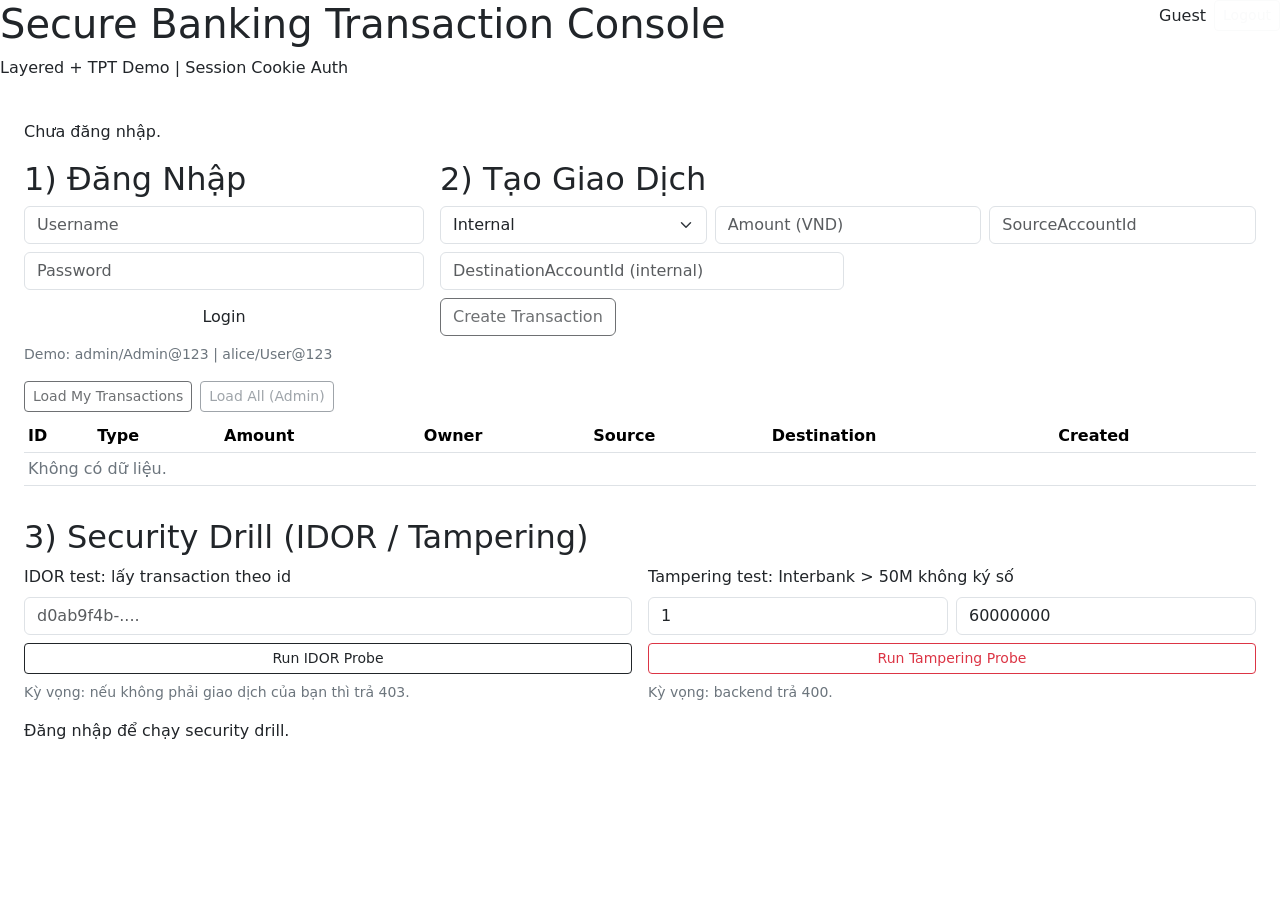
==== wwwroot/index.html @ 580b0be5 "feat: add gui webpage for system" ====
<!doctype html>
<html lang="vi">
<head>
  <meta charset="UTF-8">
  <meta name="viewport" content="width=device-width, initial-scale=1.0">
  <title>Banking Transaction Console</title>
  <link rel="preconnect" href="https://fonts.googleapis.com">
  <link rel="preconnect" href="https://fonts.gstatic.com" crossorigin>
  <link href="https://fonts.googleapis.com/css2?family=Space+Grotesk:wght@400;500;700&family=IBM+Plex+Mono:wght@400;500&display=swap" rel="stylesheet">
  <link href="https://cdn.jsdelivr.net/npm/bootstrap@5.3.3/dist/css/bootstrap.min.css" rel="stylesheet">
  <link rel="stylesheet" href="/app.css">
</head>
<body>
  <main class="shell">
    <header class="header d-flex justify-content-between align-items-start gap-3">
      <div>
        <h1>Secure Banking Transaction Console</h1>
        <p>Layered + TPT Demo | Session Cookie Auth</p>
      </div>
      <div class="d-flex align-items-center gap-2">
        <span id="user-badge" class="tag">Guest</span>
        <button id="logout-btn" class="btn btn-sm btn-outline-light" disabled>Logout</button>
      </div>
    </header>

    <section class="p-3 p-md-4">
      <div id="status" class="state mb-3">Chưa đăng nhập.</div>

      <div class="row g-3 mb-3">
        <div class="col-12 col-lg-4">
          <div class="panel h-100">
            <h2>1) Đăng Nhập</h2>
            <form id="login-form" class="d-grid gap-2">
              <input id="username" class="form-control" placeholder="Username" required>
              <input id="password" type="password" class="form-control" placeholder="Password" required>
              <button class="btn btn-brand" type="submit">Login</button>
            </form>
            <small class="text-secondary d-block mt-2 mono">Demo: admin/Admin@123 | alice/User@123</small>
          </div>
        </div>

        <div class="col-12 col-lg-8">
          <div class="panel h-100">
            <h2>2) Tạo Giao Dịch</h2>
            <form id="transaction-form" class="row g-2">
              <div class="col-md-4">
                <select id="transaction-type" class="form-select" required>
                  <option value="internal">Internal</option>
                  <option value="interbank">Interbank</option>
                </select>
              </div>
              <div class="col-md-4">
                <input id="amount" type="number" min="1" class="form-control" placeholder="Amount (VND)" required>
              </div>
              <div class="col-md-4">
                <input id="source-account-id" type="number" min="1" class="form-control" placeholder="SourceAccountId" required>
              </div>

              <div class="col-md-6" data-field="destination-account">
                <input id="destination-account-id" type="number" min="1" class="form-control" placeholder="DestinationAccountId (internal)">
              </div>

              <div class="col-md-6 d-none" data-field="swift-code">
                <input id="swift-code" class="form-control" placeholder="SwiftCode (8/11 chars)">
              </div>
              <div class="col-md-6 d-none" data-field="destination-bank">
                <input id="destination-bank-name" class="form-control" placeholder="DestinationBankName">
              </div>
              <div class="col-md-6 d-none" data-field="destination-account-number">
                <input id="destination-account-number" class="form-control" placeholder="DestinationAccountNumber">
              </div>
              <div class="col-12 d-none" data-field="digital-signature">
                <textarea id="digital-signature" class="form-control" rows="2" placeholder="Digital Signature (required if amount > 50,000,000)"></textarea>
              </div>

              <div class="col-12">
                <button id="create-transaction-btn" class="btn btn-brand" type="submit" disabled>Create Transaction</button>
              </div>
            </form>
          </div>
        </div>
      </div>

      <div class="panel fade-in">
        <div class="d-flex flex-wrap gap-2 mb-2">
          <button id="load-my-btn" class="btn btn-outline-dark btn-sm" disabled>Load My Transactions</button>
          <button id="load-all-btn" class="btn btn-outline-secondary btn-sm" disabled>Load All (Admin)</button>
        </div>
        <div class="table-responsive">
          <table class="table align-middle table-sm">
            <thead>
              <tr>
                <th>ID</th>
                <th>Type</th>
                <th>Amount</th>
                <th>Owner</th>
                <th>Source</th>
                <th>Destination</th>
                <th>Created</th>
              </tr>
            </thead>
            <tbody id="transactions-body">
              <tr><td colspan="7" class="text-secondary">Không có dữ liệu.</td></tr>
            </tbody>
          </table>
        </div>
      </div>

      <div class="panel fade-in mt-3">
        <h2>3) Security Drill (IDOR / Tampering)</h2>
        <div class="row g-3">
          <div class="col-12 col-lg-6">
            <form id="idor-form" class="d-grid gap-2">
              <label class="form-label mb-0">IDOR test: lấy transaction theo id</label>
              <input id="idor-transaction-id" class="form-control mono" placeholder="d0ab9f4b-....">
              <button class="btn btn-outline-dark btn-sm" type="submit">Run IDOR Probe</button>
              <small class="text-secondary">Kỳ vọng: nếu không phải giao dịch của bạn thì trả 403.</small>
            </form>
          </div>
          <div class="col-12 col-lg-6">
            <form id="tamper-form" class="d-grid gap-2">
              <label class="form-label mb-0">Tampering test: Interbank > 50M không ký số</label>
              <div class="row g-2">
                <div class="col-md-6">
                  <input id="tamper-source-account-id" type="number" min="1" class="form-control" value="1" placeholder="SourceAccountId">
                </div>
                <div class="col-md-6">
                  <input id="tamper-amount" type="number" min="50000001" class="form-control" value="60000000" placeholder="Amount">
                </div>
              </div>
              <button class="btn btn-outline-danger btn-sm" type="submit">Run Tampering Probe</button>
              <small class="text-secondary">Kỳ vọng: backend trả 400.</small>
            </form>
          </div>
          <div class="col-12">
            <div id="audit-result" class="audit-box mono">Đăng nhập để chạy security drill.</div>
          </div>
        </div>
      </div>
    </section>
  </main>
  <script src="/app.js"></script>
</body>
</html>
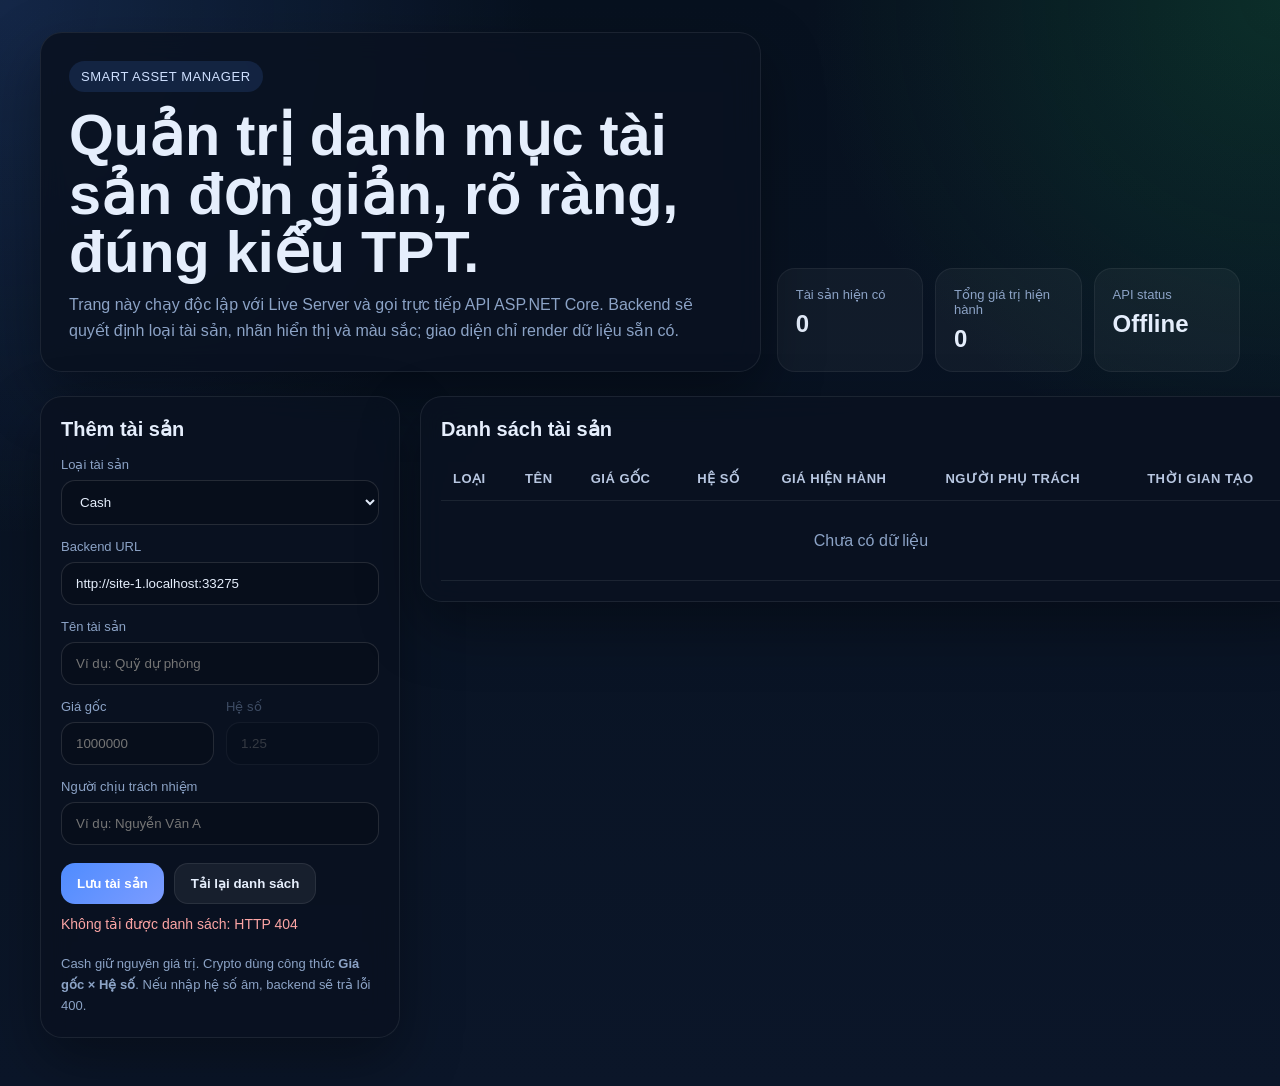
==== commit 7b9c52a4: "feat: gui for system" ====
--- a/wwwroot/index.html
+++ b/wwwroot/index.html
@@ -1,144 +1,557 @@
-<!doctype html>
+<!DOCTYPE html>
 <html lang="vi">
 <head>
   <meta charset="UTF-8">
   <meta name="viewport" content="width=device-width, initial-scale=1.0">
-  <title>Banking Transaction Console</title>
-  <link rel="preconnect" href="https://fonts.googleapis.com">
-  <link rel="preconnect" href="https://fonts.gstatic.com" crossorigin>
-  <link href="https://fonts.googleapis.com/css2?family=Space+Grotesk:wght@400;500;700&family=IBM+Plex+Mono:wght@400;500&display=swap" rel="stylesheet">
-  <link href="https://cdn.jsdelivr.net/npm/bootstrap@5.3.3/dist/css/bootstrap.min.css" rel="stylesheet">
-  <link rel="stylesheet" href="/app.css">
+  <title>Smart Asset Manager</title>
+  <style>
+    :root {
+      --bg: #07111f;
+      --panel: rgba(10, 18, 32, 0.88);
+      --panel-border: rgba(255, 255, 255, 0.08);
+      --text: #e5eefc;
+      --muted: #8ca3c6;
+      --accent: #4f8cff;
+      --accent-2: #22c55e;
+      --danger: #ef4444;
+      --shadow: 0 24px 60px rgba(0, 0, 0, 0.35);
+    }
+
+    * {
+      box-sizing: border-box;
+    }
+
+    body {
+      margin: 0;
+      font-family: "Segoe UI", Arial, sans-serif;
+      color: var(--text);
+      background:
+        radial-gradient(circle at top left, rgba(79, 140, 255, 0.18), transparent 32%),
+        radial-gradient(circle at top right, rgba(34, 197, 94, 0.16), transparent 28%),
+        linear-gradient(180deg, #07111f 0%, #0b1629 100%);
+      min-height: 100vh;
+    }
+
+    .container {
+      width: min(1200px, calc(100% - 32px));
+      margin: 0 auto;
+      padding: 32px 0 48px;
+    }
+
+    .hero {
+      display: grid;
+      gap: 16px;
+      grid-template-columns: 1.4fr 0.9fr;
+      align-items: end;
+      margin-bottom: 24px;
+    }
+
+    .hero-card,
+    .panel {
+      background: var(--panel);
+      border: 1px solid var(--panel-border);
+      border-radius: 22px;
+      box-shadow: var(--shadow);
+      backdrop-filter: blur(14px);
+    }
+
+    .hero-card {
+      padding: 28px;
+    }
+
+    .eyebrow {
+      display: inline-flex;
+      align-items: center;
+      gap: 8px;
+      padding: 8px 12px;
+      border-radius: 999px;
+      background: rgba(79, 140, 255, 0.14);
+      color: #cfe0ff;
+      font-size: 13px;
+      letter-spacing: 0.04em;
+      text-transform: uppercase;
+    }
+
+    h1 {
+      margin: 14px 0 10px;
+      font-size: clamp(2rem, 5vw, 3.6rem);
+      line-height: 1.02;
+    }
+
+    .lead {
+      margin: 0;
+      color: var(--muted);
+      max-width: 72ch;
+      line-height: 1.6;
+    }
+
+    .stats {
+      display: grid;
+      grid-template-columns: repeat(3, minmax(0, 1fr));
+      gap: 12px;
+    }
+
+    .stat {
+      padding: 18px;
+      border-radius: 18px;
+      background: rgba(255, 255, 255, 0.04);
+      border: 1px solid rgba(255, 255, 255, 0.06);
+    }
+
+    .stat span {
+      display: block;
+      color: var(--muted);
+      font-size: 13px;
+      margin-bottom: 8px;
+    }
+
+    .stat strong {
+      font-size: 24px;
+    }
+
+    .grid {
+      display: grid;
+      grid-template-columns: 360px 1fr;
+      gap: 20px;
+      align-items: start;
+    }
+
+    .panel {
+      padding: 20px;
+    }
+
+    .panel h2 {
+      margin: 0 0 16px;
+      font-size: 20px;
+    }
+
+    .field {
+      display: grid;
+      gap: 8px;
+      margin-bottom: 14px;
+    }
+
+    .field label {
+      color: var(--muted);
+      font-size: 13px;
+    }
+
+    .field input,
+    .field select {
+      width: 100%;
+      padding: 13px 14px;
+      border-radius: 14px;
+      border: 1px solid rgba(255, 255, 255, 0.12);
+      background: rgba(8, 15, 28, 0.92);
+      color: var(--text);
+      outline: none;
+    }
+
+    .field input:focus,
+    .field select:focus {
+      border-color: rgba(79, 140, 255, 0.7);
+      box-shadow: 0 0 0 3px rgba(79, 140, 255, 0.16);
+    }
+
+    .row {
+      display: grid;
+      grid-template-columns: repeat(2, minmax(0, 1fr));
+      gap: 12px;
+    }
+
+    .actions {
+      display: flex;
+      gap: 10px;
+      flex-wrap: wrap;
+      margin-top: 18px;
+    }
+
+    button {
+      border: 0;
+      border-radius: 14px;
+      padding: 12px 16px;
+      font-weight: 600;
+      cursor: pointer;
+    }
+
+    .primary {
+      background: linear-gradient(135deg, var(--accent), #7c9cff);
+      color: white;
+    }
+
+    .ghost {
+      background: rgba(255, 255, 255, 0.06);
+      color: var(--text);
+      border: 1px solid rgba(255, 255, 255, 0.08);
+    }
+
+    .table-wrap {
+      overflow: auto;
+    }
+
+    table {
+      width: 100%;
+      border-collapse: collapse;
+      min-width: 860px;
+    }
+
+    th,
+    td {
+      padding: 14px 12px;
+      text-align: left;
+      border-bottom: 1px solid rgba(255, 255, 255, 0.08);
+      vertical-align: top;
+    }
+
+    th {
+      color: #b8c7e1;
+      font-size: 13px;
+      text-transform: uppercase;
+      letter-spacing: 0.04em;
+    }
+
+    .badge {
+      display: inline-flex;
+      align-items: center;
+      gap: 8px;
+      padding: 7px 10px;
+      border-radius: 999px;
+      font-size: 13px;
+      font-weight: 700;
+      color: white;
+    }
+
+    .badge::before {
+      content: "";
+      width: 8px;
+      height: 8px;
+      border-radius: 999px;
+      background: rgba(255, 255, 255, 0.75);
+    }
+
+    .muted {
+      color: var(--muted);
+    }
+
+    .status {
+      margin-top: 12px;
+      min-height: 22px;
+      font-size: 14px;
+    }
+
+    .status.ok {
+      color: #86efac;
+    }
+
+    .status.err {
+      color: #fca5a5;
+    }
+
+    .empty {
+      padding: 30px 18px;
+      text-align: center;
+      color: var(--muted);
+    }
+
+    .footer-note {
+      margin-top: 16px;
+      color: var(--muted);
+      font-size: 13px;
+      line-height: 1.6;
+    }
+
+    @media (max-width: 980px) {
+      .hero,
+      .grid {
+        grid-template-columns: 1fr;
+      }
+
+      .stats {
+        grid-template-columns: 1fr;
+      }
+    }
+  </style>
 </head>
 <body>
-  <main class="shell">
-    <header class="header d-flex justify-content-between align-items-start gap-3">
-      <div>
-        <h1>Secure Banking Transaction Console</h1>
-        <p>Layered + TPT Demo | Session Cookie Auth</p>
+  <main class="container">
+    <section class="hero">
+      <div class="hero-card">
+        <div class="eyebrow">Smart Asset Manager</div>
+        <h1>Quản trị danh mục tài sản đơn giản, rõ ràng, đúng kiểu TPT.</h1>
+        <p class="lead">
+          Trang này chạy độc lập với Live Server và gọi trực tiếp API ASP.NET Core.
+          Backend sẽ quyết định loại tài sản, nhãn hiển thị và màu sắc; giao diện chỉ render dữ liệu sẵn có.
+        </p>
       </div>
-      <div class="d-flex align-items-center gap-2">
-        <span id="user-badge" class="tag">Guest</span>
-        <button id="logout-btn" class="btn btn-sm btn-outline-light" disabled>Logout</button>
+      <div class="stats">
+        <div class="stat">
+          <span>Tài sản hiện có</span>
+          <strong id="countAssets">0</strong>
+        </div>
+        <div class="stat">
+          <span>Tổng giá trị hiện hành</span>
+          <strong id="totalValue">0</strong>
+        </div>
+        <div class="stat">
+          <span>API status</span>
+          <strong id="apiStatus">Idle</strong>
+        </div>
       </div>
-    </header>
-
-    <section class="p-3 p-md-4">
-      <div id="status" class="state mb-3">Chưa đăng nhập.</div>
-
-      <div class="row g-3 mb-3">
-        <div class="col-12 col-lg-4">
-          <div class="panel h-100">
-            <h2>1) Đăng Nhập</h2>
-            <form id="login-form" class="d-grid gap-2">
-              <input id="username" class="form-control" placeholder="Username" required>
-              <input id="password" type="password" class="form-control" placeholder="Password" required>
-              <button class="btn btn-brand" type="submit">Login</button>
-            </form>
-            <small class="text-secondary d-block mt-2 mono">Demo: admin/Admin@123 | alice/User@123</small>
+    </section>
+
+    <section class="grid">
+      <div class="panel">
+        <h2>Thêm tài sản</h2>
+        <div class="field">
+          <label for="assetType">Loại tài sản</label>
+          <select id="assetType">
+            <option value="cash">Cash</option>
+            <option value="crypto">Crypto</option>
+          </select>
+        </div>
+
+        <div class="field">
+          <label for="apiBase">Backend URL</label>
+          <input id="apiBase" type="text" placeholder="http://localhost:5000">
+        </div>
+
+        <div class="field">
+          <label for="name">Tên tài sản</label>
+          <input id="name" type="text" placeholder="Ví dụ: Quỹ dự phòng" maxlength="120">
+        </div>
+
+        <div class="row">
+          <div class="field">
+            <label for="originalValue">Giá gốc</label>
+            <input id="originalValue" type="number" min="0" step="0.01" placeholder="1000000">
           </div>
-        </div>
-
-        <div class="col-12 col-lg-8">
-          <div class="panel h-100">
-            <h2>2) Tạo Giao Dịch</h2>
-            <form id="transaction-form" class="row g-2">
-              <div class="col-md-4">
-                <select id="transaction-type" class="form-select" required>
-                  <option value="internal">Internal</option>
-                  <option value="interbank">Interbank</option>
-                </select>
-              </div>
-              <div class="col-md-4">
-                <input id="amount" type="number" min="1" class="form-control" placeholder="Amount (VND)" required>
-              </div>
-              <div class="col-md-4">
-                <input id="source-account-id" type="number" min="1" class="form-control" placeholder="SourceAccountId" required>
-              </div>
-
-              <div class="col-md-6" data-field="destination-account">
-                <input id="destination-account-id" type="number" min="1" class="form-control" placeholder="DestinationAccountId (internal)">
-              </div>
-
-              <div class="col-md-6 d-none" data-field="swift-code">
-                <input id="swift-code" class="form-control" placeholder="SwiftCode (8/11 chars)">
-              </div>
-              <div class="col-md-6 d-none" data-field="destination-bank">
-                <input id="destination-bank-name" class="form-control" placeholder="DestinationBankName">
-              </div>
-              <div class="col-md-6 d-none" data-field="destination-account-number">
-                <input id="destination-account-number" class="form-control" placeholder="DestinationAccountNumber">
-              </div>
-              <div class="col-12 d-none" data-field="digital-signature">
-                <textarea id="digital-signature" class="form-control" rows="2" placeholder="Digital Signature (required if amount > 50,000,000)"></textarea>
-              </div>
-
-              <div class="col-12">
-                <button id="create-transaction-btn" class="btn btn-brand" type="submit" disabled>Create Transaction</button>
-              </div>
-            </form>
+          <div class="field" id="multiplierField">
+            <label for="multiplier">Hệ số</label>
+            <input id="multiplier" type="number" min="0" step="0.000001" placeholder="1.25">
           </div>
         </div>
+
+        <div class="field">
+          <label for="responsiblePerson">Người chịu trách nhiệm</label>
+          <input id="responsiblePerson" type="text" placeholder="Ví dụ: Nguyễn Văn A" maxlength="100">
+        </div>
+
+        <div class="actions">
+          <button class="primary" id="submitBtn" type="button">Lưu tài sản</button>
+          <button class="ghost" id="reloadBtn" type="button">Tải lại danh sách</button>
+        </div>
+
+        <div id="formStatus" class="status"></div>
+        <div class="footer-note">
+          Cash giữ nguyên giá trị. Crypto dùng công thức <strong>Giá gốc × Hệ số</strong>.
+          Nếu nhập hệ số âm, backend sẽ trả lỗi 400.
+        </div>
       </div>
 
-      <div class="panel fade-in">
-        <div class="d-flex flex-wrap gap-2 mb-2">
-          <button id="load-my-btn" class="btn btn-outline-dark btn-sm" disabled>Load My Transactions</button>
-          <button id="load-all-btn" class="btn btn-outline-secondary btn-sm" disabled>Load All (Admin)</button>
-        </div>
-        <div class="table-responsive">
-          <table class="table align-middle table-sm">
+      <div class="panel">
+        <h2>Danh sách tài sản</h2>
+        <div class="table-wrap">
+          <table>
             <thead>
               <tr>
-                <th>ID</th>
-                <th>Type</th>
-                <th>Amount</th>
-                <th>Owner</th>
-                <th>Source</th>
-                <th>Destination</th>
-                <th>Created</th>
+                <th>Loại</th>
+                <th>Tên</th>
+                <th>Giá gốc</th>
+                <th>Hệ số</th>
+                <th>Giá hiện hành</th>
+                <th>Người phụ trách</th>
+                <th>Thời gian tạo</th>
               </tr>
             </thead>
-            <tbody id="transactions-body">
-              <tr><td colspan="7" class="text-secondary">Không có dữ liệu.</td></tr>
+            <tbody id="assetTableBody">
+              <tr>
+                <td colspan="7" class="empty">Chưa có dữ liệu</td>
+              </tr>
             </tbody>
           </table>
-        </div>
-      </div>
-
-      <div class="panel fade-in mt-3">
-        <h2>3) Security Drill (IDOR / Tampering)</h2>
-        <div class="row g-3">
-          <div class="col-12 col-lg-6">
-            <form id="idor-form" class="d-grid gap-2">
-              <label class="form-label mb-0">IDOR test: lấy transaction theo id</label>
-              <input id="idor-transaction-id" class="form-control mono" placeholder="d0ab9f4b-....">
-              <button class="btn btn-outline-dark btn-sm" type="submit">Run IDOR Probe</button>
-              <small class="text-secondary">Kỳ vọng: nếu không phải giao dịch của bạn thì trả 403.</small>
-            </form>
-          </div>
-          <div class="col-12 col-lg-6">
-            <form id="tamper-form" class="d-grid gap-2">
-              <label class="form-label mb-0">Tampering test: Interbank > 50M không ký số</label>
-              <div class="row g-2">
-                <div class="col-md-6">
-                  <input id="tamper-source-account-id" type="number" min="1" class="form-control" value="1" placeholder="SourceAccountId">
-                </div>
-                <div class="col-md-6">
-                  <input id="tamper-amount" type="number" min="50000001" class="form-control" value="60000000" placeholder="Amount">
-                </div>
-              </div>
-              <button class="btn btn-outline-danger btn-sm" type="submit">Run Tampering Probe</button>
-              <small class="text-secondary">Kỳ vọng: backend trả 400.</small>
-            </form>
-          </div>
-          <div class="col-12">
-            <div id="audit-result" class="audit-box mono">Đăng nhập để chạy security drill.</div>
-          </div>
         </div>
       </div>
     </section>
   </main>
-  <script src="/app.js"></script>
+
+  <script>
+    const elements = {
+      assetType: document.getElementById("assetType"),
+      apiBase: document.getElementById("apiBase"),
+      name: document.getElementById("name"),
+      originalValue: document.getElementById("originalValue"),
+      multiplier: document.getElementById("multiplier"),
+      multiplierField: document.getElementById("multiplierField"),
+      responsiblePerson: document.getElementById("responsiblePerson"),
+      submitBtn: document.getElementById("submitBtn"),
+      reloadBtn: document.getElementById("reloadBtn"),
+      assetTableBody: document.getElementById("assetTableBody"),
+      countAssets: document.getElementById("countAssets"),
+      totalValue: document.getElementById("totalValue"),
+      apiStatus: document.getElementById("apiStatus"),
+      formStatus: document.getElementById("formStatus")
+    };
+
+    const apiBaseStorageKey = "pattern-project-api-base";
+
+    function formatMoney(value) {
+      return new Intl.NumberFormat("vi-VN", {
+        style: "currency",
+        currency: "VND",
+        maximumFractionDigits: 2
+      }).format(value ?? 0);
+    }
+
+    function formatDateTime(value) {
+      return value ? new Date(value).toLocaleString("vi-VN") : "-";
+    }
+
+    function setStatus(message, type = "") {
+      elements.formStatus.textContent = message;
+      elements.formStatus.className = `status ${type}`.trim();
+    }
+
+    function getApiBase() {
+      return elements.apiBase.value.trim() || getDefaultApiBase();
+    }
+
+    function getDefaultApiBase() {
+      if (window.location.protocol === "file:") {
+        return "http://localhost:6969";
+      }
+
+      return window.location.origin;
+    }
+
+    function updateFormMode() {
+      const isCrypto = elements.assetType.value === "crypto";
+      elements.multiplierField.style.opacity = isCrypto ? "1" : "0.4";
+      elements.multiplier.disabled = !isCrypto;
+      if (!isCrypto) {
+        elements.multiplier.value = "";
+      }
+    }
+
+    async function loadAssets() {
+      elements.apiStatus.textContent = "Loading";
+      try {
+        const response = await fetch(`${getApiBase()}/api/assets`);
+        if (!response.ok) {
+          throw new Error(`HTTP ${response.status}`);
+        }
+
+        const assets = await response.json();
+        renderAssets(Array.isArray(assets) ? assets : []);
+        elements.apiStatus.textContent = "Ready";
+        setStatus("Danh sách đã được tải.", "ok");
+      } catch (error) {
+        elements.apiStatus.textContent = "Offline";
+        setStatus(`Không tải được danh sách: ${error.message}`, "err");
+      }
+    }
+
+    function renderAssets(assets) {
+      elements.countAssets.textContent = String(assets.length);
+      const total = assets.reduce((sum, asset) => sum + (asset.currentValue ?? 0), 0);
+      elements.totalValue.textContent = formatMoney(total);
+
+      if (assets.length === 0) {
+        elements.assetTableBody.innerHTML = '<tr><td colspan="7" class="empty">Chưa có dữ liệu</td></tr>';
+        return;
+      }
+
+      elements.assetTableBody.innerHTML = assets.map((asset) => `
+        <tr>
+          <td><span class="badge" style="background:${asset.displayColor}">${asset.displayLabel}</span></td>
+          <td>${escapeHtml(asset.name)}</td>
+          <td>${formatMoney(asset.originalValue)}</td>
+          <td>${asset.multiplier ?? "-"}</td>
+          <td><strong>${formatMoney(asset.currentValue)}</strong></td>
+          <td>${escapeHtml(asset.responsiblePerson)}</td>
+          <td class="muted">${formatDateTime(asset.createdAtUtc)}</td>
+        </tr>
+      `).join("");
+    }
+
+    function escapeHtml(value) {
+      return String(value ?? "")
+        .replaceAll("&", "&amp;")
+        .replaceAll("<", "&lt;")
+        .replaceAll(">", "&gt;")
+        .replaceAll('"', "&quot;")
+        .replaceAll("'", "&#39;");
+    }
+
+    async function submitAsset() {
+      const name = elements.name.value.trim();
+      const originalValue = Number(elements.originalValue.value);
+      const responsiblePerson = elements.responsiblePerson.value.trim();
+      const isCrypto = elements.assetType.value === "crypto";
+
+      if (!name || !responsiblePerson || Number.isNaN(originalValue)) {
+        setStatus("Vui lòng nhập đầy đủ tên, giá gốc và người chịu trách nhiệm.", "err");
+        return;
+      }
+
+      const payload = {
+        name,
+        originalValue,
+        responsiblePerson
+      };
+
+      let endpoint = "/api/assets/cash";
+      if (isCrypto) {
+        const multiplier = Number(elements.multiplier.value);
+        if (Number.isNaN(multiplier)) {
+          setStatus("Vui lòng nhập hệ số cho Crypto.", "err");
+          return;
+        }
+
+        payload.multiplier = multiplier;
+        endpoint = "/api/assets/crypto";
+      }
+
+      elements.submitBtn.disabled = true;
+      setStatus("Đang lưu tài sản...", "");
+
+      try {
+        const response = await fetch(`${getApiBase()}${endpoint}`, {
+          method: "POST",
+          headers: {
+            "Content-Type": "application/json"
+          },
+          body: JSON.stringify(payload)
+        });
+
+        if (!response.ok) {
+          const errorText = await response.text();
+          throw new Error(errorText || `HTTP ${response.status}`);
+        }
+
+        elements.name.value = "";
+        elements.originalValue.value = "";
+        elements.multiplier.value = "";
+        elements.responsiblePerson.value = "";
+        setStatus("Đã lưu tài sản thành công.", "ok");
+        await loadAssets();
+      } catch (error) {
+        setStatus(`Không thể lưu tài sản: ${error.message}`, "err");
+      } finally {
+        elements.submitBtn.disabled = false;
+      }
+    }
+
+    elements.assetType.addEventListener("change", updateFormMode);
+    elements.apiBase.addEventListener("change", () => {
+      localStorage.setItem(apiBaseStorageKey, elements.apiBase.value.trim());
+      setStatus("Đã lưu backend URL.", "ok");
+    });
+    elements.submitBtn.addEventListener("click", submitAsset);
+    elements.reloadBtn.addEventListener("click", loadAssets);
+
+    elements.apiBase.value = localStorage.getItem(apiBaseStorageKey) || getDefaultApiBase();
+    updateFormMode();
+    loadAssets();
+  </script>
 </body>
 </html>
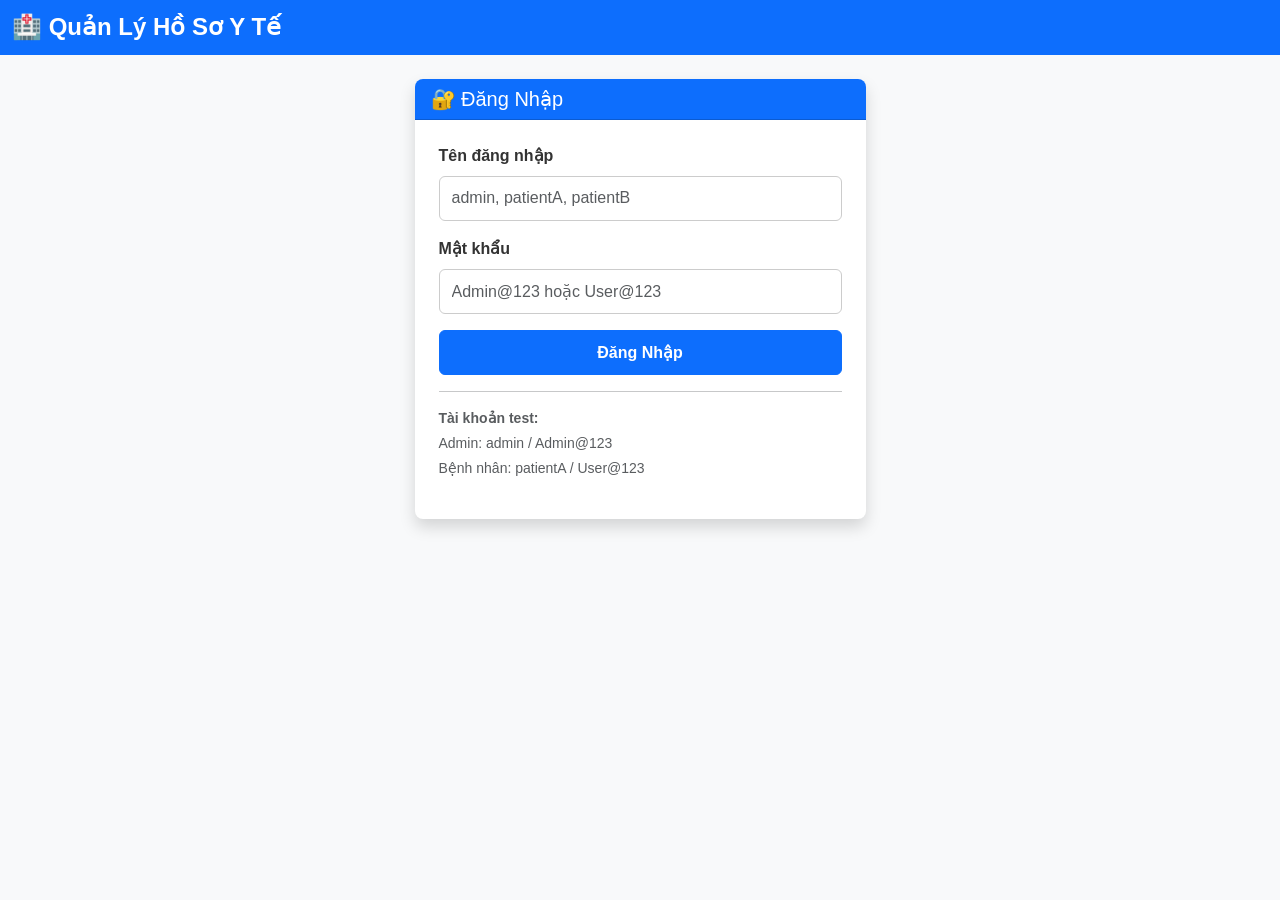
==== commit 6813310f: "feat: add basic GUI" ====
--- a/wwwroot/index.html
+++ b/wwwroot/index.html
@@ -3,555 +3,197 @@
 <head>
   <meta charset="UTF-8">
   <meta name="viewport" content="width=device-width, initial-scale=1.0">
-  <title>Smart Asset Manager</title>
-  <style>
-    :root {
-      --bg: #07111f;
-      --panel: rgba(10, 18, 32, 0.88);
-      --panel-border: rgba(255, 255, 255, 0.08);
-      --text: #e5eefc;
-      --muted: #8ca3c6;
-      --accent: #4f8cff;
-      --accent-2: #22c55e;
-      --danger: #ef4444;
-      --shadow: 0 24px 60px rgba(0, 0, 0, 0.35);
-    }
-
-    * {
-      box-sizing: border-box;
-    }
-
-    body {
-      margin: 0;
-      font-family: "Segoe UI", Arial, sans-serif;
-      color: var(--text);
-      background:
-        radial-gradient(circle at top left, rgba(79, 140, 255, 0.18), transparent 32%),
-        radial-gradient(circle at top right, rgba(34, 197, 94, 0.16), transparent 28%),
-        linear-gradient(180deg, #07111f 0%, #0b1629 100%);
-      min-height: 100vh;
-    }
-
-    .container {
-      width: min(1200px, calc(100% - 32px));
-      margin: 0 auto;
-      padding: 32px 0 48px;
-    }
-
-    .hero {
-      display: grid;
-      gap: 16px;
-      grid-template-columns: 1.4fr 0.9fr;
-      align-items: end;
-      margin-bottom: 24px;
-    }
-
-    .hero-card,
-    .panel {
-      background: var(--panel);
-      border: 1px solid var(--panel-border);
-      border-radius: 22px;
-      box-shadow: var(--shadow);
-      backdrop-filter: blur(14px);
-    }
-
-    .hero-card {
-      padding: 28px;
-    }
-
-    .eyebrow {
-      display: inline-flex;
-      align-items: center;
-      gap: 8px;
-      padding: 8px 12px;
-      border-radius: 999px;
-      background: rgba(79, 140, 255, 0.14);
-      color: #cfe0ff;
-      font-size: 13px;
-      letter-spacing: 0.04em;
-      text-transform: uppercase;
-    }
-
-    h1 {
-      margin: 14px 0 10px;
-      font-size: clamp(2rem, 5vw, 3.6rem);
-      line-height: 1.02;
-    }
-
-    .lead {
-      margin: 0;
-      color: var(--muted);
-      max-width: 72ch;
-      line-height: 1.6;
-    }
-
-    .stats {
-      display: grid;
-      grid-template-columns: repeat(3, minmax(0, 1fr));
-      gap: 12px;
-    }
-
-    .stat {
-      padding: 18px;
-      border-radius: 18px;
-      background: rgba(255, 255, 255, 0.04);
-      border: 1px solid rgba(255, 255, 255, 0.06);
-    }
-
-    .stat span {
-      display: block;
-      color: var(--muted);
-      font-size: 13px;
-      margin-bottom: 8px;
-    }
-
-    .stat strong {
-      font-size: 24px;
-    }
-
-    .grid {
-      display: grid;
-      grid-template-columns: 360px 1fr;
-      gap: 20px;
-      align-items: start;
-    }
-
-    .panel {
-      padding: 20px;
-    }
-
-    .panel h2 {
-      margin: 0 0 16px;
-      font-size: 20px;
-    }
-
-    .field {
-      display: grid;
-      gap: 8px;
-      margin-bottom: 14px;
-    }
-
-    .field label {
-      color: var(--muted);
-      font-size: 13px;
-    }
-
-    .field input,
-    .field select {
-      width: 100%;
-      padding: 13px 14px;
-      border-radius: 14px;
-      border: 1px solid rgba(255, 255, 255, 0.12);
-      background: rgba(8, 15, 28, 0.92);
-      color: var(--text);
-      outline: none;
-    }
-
-    .field input:focus,
-    .field select:focus {
-      border-color: rgba(79, 140, 255, 0.7);
-      box-shadow: 0 0 0 3px rgba(79, 140, 255, 0.16);
-    }
-
-    .row {
-      display: grid;
-      grid-template-columns: repeat(2, minmax(0, 1fr));
-      gap: 12px;
-    }
-
-    .actions {
-      display: flex;
-      gap: 10px;
-      flex-wrap: wrap;
-      margin-top: 18px;
-    }
-
-    button {
-      border: 0;
-      border-radius: 14px;
-      padding: 12px 16px;
-      font-weight: 600;
-      cursor: pointer;
-    }
-
-    .primary {
-      background: linear-gradient(135deg, var(--accent), #7c9cff);
-      color: white;
-    }
-
-    .ghost {
-      background: rgba(255, 255, 255, 0.06);
-      color: var(--text);
-      border: 1px solid rgba(255, 255, 255, 0.08);
-    }
-
-    .table-wrap {
-      overflow: auto;
-    }
-
-    table {
-      width: 100%;
-      border-collapse: collapse;
-      min-width: 860px;
-    }
-
-    th,
-    td {
-      padding: 14px 12px;
-      text-align: left;
-      border-bottom: 1px solid rgba(255, 255, 255, 0.08);
-      vertical-align: top;
-    }
-
-    th {
-      color: #b8c7e1;
-      font-size: 13px;
-      text-transform: uppercase;
-      letter-spacing: 0.04em;
-    }
-
-    .badge {
-      display: inline-flex;
-      align-items: center;
-      gap: 8px;
-      padding: 7px 10px;
-      border-radius: 999px;
-      font-size: 13px;
-      font-weight: 700;
-      color: white;
-    }
-
-    .badge::before {
-      content: "";
-      width: 8px;
-      height: 8px;
-      border-radius: 999px;
-      background: rgba(255, 255, 255, 0.75);
-    }
-
-    .muted {
-      color: var(--muted);
-    }
-
-    .status {
-      margin-top: 12px;
-      min-height: 22px;
-      font-size: 14px;
-    }
-
-    .status.ok {
-      color: #86efac;
-    }
-
-    .status.err {
-      color: #fca5a5;
-    }
-
-    .empty {
-      padding: 30px 18px;
-      text-align: center;
-      color: var(--muted);
-    }
-
-    .footer-note {
-      margin-top: 16px;
-      color: var(--muted);
-      font-size: 13px;
-      line-height: 1.6;
-    }
-
-    @media (max-width: 980px) {
-      .hero,
-      .grid {
-        grid-template-columns: 1fr;
-      }
-
-      .stats {
-        grid-template-columns: 1fr;
-      }
-    }
-  </style>
+  <title>Hệ Thống Quản Lý Hồ Sơ Y Tế</title>
+  <link href="https://cdn.jsdelivr.net/npm/bootstrap@5.3.0/dist/css/bootstrap.min.css" rel="stylesheet">
+  <link rel="stylesheet" href="style.css">
 </head>
 <body>
-  <main class="container">
-    <section class="hero">
-      <div class="hero-card">
-        <div class="eyebrow">Smart Asset Manager</div>
-        <h1>Quản trị danh mục tài sản đơn giản, rõ ràng, đúng kiểu TPT.</h1>
-        <p class="lead">
-          Trang này chạy độc lập với Live Server và gọi trực tiếp API ASP.NET Core.
-          Backend sẽ quyết định loại tài sản, nhãn hiển thị và màu sắc; giao diện chỉ render dữ liệu sẵn có.
-        </p>
+  <!-- Navigation -->
+  <nav class="navbar navbar-expand-lg navbar-dark bg-primary">
+    <div class="container-fluid">
+      <span class="navbar-brand mb-0 h1">🏥 Quản Lý Hồ Sơ Y Tế</span>
+      <div class="d-flex align-items-center">
+        <span id="userDisplay" class="text-white me-3" style="display: none;"></span>
+        <button id="logoutBtn" class="btn btn-outline-light" style="display: none;">Đăng Xuất</button>
       </div>
-      <div class="stats">
-        <div class="stat">
-          <span>Tài sản hiện có</span>
-          <strong id="countAssets">0</strong>
-        </div>
-        <div class="stat">
-          <span>Tổng giá trị hiện hành</span>
-          <strong id="totalValue">0</strong>
-        </div>
-        <div class="stat">
-          <span>API status</span>
-          <strong id="apiStatus">Idle</strong>
+    </div>
+  </nav>
+
+  <div class="container mt-4">
+    <!-- Login Section -->
+    <section id="loginSection" class="row justify-content-center">
+      <div class="col-md-5">
+        <div class="card shadow">
+          <div class="card-header bg-primary text-white">
+            <h5 class="mb-0">🔐 Đăng Nhập</h5>
+          </div>
+          <div class="card-body">
+            <form id="loginForm">
+              <div class="mb-3">
+                <label for="username" class="form-label">Tên đăng nhập</label>
+                <input type="text" class="form-control" id="username" placeholder="admin, patientA, patientB" required>
+              </div>
+              <div class="mb-3">
+                <label for="password" class="form-label">Mật khẩu</label>
+                <input type="password" class="form-control" id="password" placeholder="Admin@123 hoặc User@123" required>
+              </div>
+              <button type="submit" class="btn btn-primary w-100">Đăng Nhập</button>
+            </form>
+            <div id="loginError" class="alert alert-danger mt-3" style="display: none;"></div>
+            <hr>
+            <p class="small text-muted mb-1"><strong>Tài khoản test:</strong></p>
+            <p class="small text-muted mb-1">Admin: admin / Admin@123</p>
+            <p class="small text-muted">Bệnh nhân: patientA / User@123</p>
+          </div>
         </div>
       </div>
     </section>
 
-    <section class="grid">
-      <div class="panel">
-        <h2>Thêm tài sản</h2>
-        <div class="field">
-          <label for="assetType">Loại tài sản</label>
-          <select id="assetType">
-            <option value="cash">Cash</option>
-            <option value="crypto">Crypto</option>
-          </select>
-        </div>
-
-        <div class="field">
-          <label for="apiBase">Backend URL</label>
-          <input id="apiBase" type="text" placeholder="http://localhost:5000">
-        </div>
-
-        <div class="field">
-          <label for="name">Tên tài sản</label>
-          <input id="name" type="text" placeholder="Ví dụ: Quỹ dự phòng" maxlength="120">
-        </div>
-
-        <div class="row">
-          <div class="field">
-            <label for="originalValue">Giá gốc</label>
-            <input id="originalValue" type="number" min="0" step="0.01" placeholder="1000000">
-          </div>
-          <div class="field" id="multiplierField">
-            <label for="multiplier">Hệ số</label>
-            <input id="multiplier" type="number" min="0" step="0.000001" placeholder="1.25">
+    <!-- Main Content (After Login) -->
+    <section id="mainContent" style="display: none;">
+      <div class="row">
+        <!-- Sidebar Navigation -->
+        <div class="col-md-3">
+          <div class="list-group sticky-top">
+            <button id="tabMyHistory" class="list-group-item list-group-item-action active" data-tab="myHistory">
+              📋 Lịch Sử Của Tôi
+            </button>
+            <button id="tabCreateRecord" class="list-group-item list-group-item-action" data-tab="createRecord" style="display: none;">
+              ➕ Tạo Hồ Sơ Mới
+            </button>
+            <button id="tabAllRecords" class="list-group-item list-group-item-action" data-tab="allRecords" style="display: none;">
+              📄 Tất Cả Hồ Sơ
+            </button>
           </div>
         </div>
 
-        <div class="field">
-          <label for="responsiblePerson">Người chịu trách nhiệm</label>
-          <input id="responsiblePerson" type="text" placeholder="Ví dụ: Nguyễn Văn A" maxlength="100">
-        </div>
+        <!-- Content Area -->
+        <div class="col-md-9">
+          <!-- My History Tab -->
+          <div id="myHistoryTab" class="tab-content">
+            <div class="card shadow">
+              <div class="card-header bg-info text-white">
+                <h5 class="mb-0">📋 Lịch Sử Khám Bệnh Của Tôi</h5>
+              </div>
+              <div class="card-body">
+                <div id="myHistoryList" class="records-list"></div>
+                <div id="myHistoryEmpty" class="alert alert-info" style="display: none;">
+                  Không có hồ sơ y tế nào.
+                </div>
+              </div>
+            </div>
+          </div>
 
-        <div class="actions">
-          <button class="primary" id="submitBtn" type="button">Lưu tài sản</button>
-          <button class="ghost" id="reloadBtn" type="button">Tải lại danh sách</button>
-        </div>
+          <!-- Create Record Tab (Admin Only) -->
+          <div id="createRecordTab" class="tab-content" style="display: none;">
+            <div class="card shadow">
+              <div class="card-header bg-success text-white">
+                <h5 class="mb-0">➕ Tạo Hồ Sơ Y Tế Mới</h5>
+              </div>
+              <div class="card-body">
+                <form id="createRecordForm">
+                  <div class="row">
+                    <div class="col-md-6 mb-3">
+                      <label for="recordType" class="form-label">Loại Hồ Sơ *</label>
+                      <select class="form-select" id="recordType" required>
+                        <option value="">-- Chọn Loại --</option>
+                        <option value="inpatient">Nội Trú (Nằm Viện)</option>
+                        <option value="outpatient">Ngoại Trú (Khám Rồi Về)</option>
+                      </select>
+                    </div>
+                    <div class="col-md-6 mb-3">
+                      <label for="recordCode" class="form-label">Mã Hồ Sơ *</label>
+                      <input type="text" class="form-control" id="recordCode" placeholder="VD: INP001, OUT001" required>
+                    </div>
+                  </div>
 
-        <div id="formStatus" class="status"></div>
-        <div class="footer-note">
-          Cash giữ nguyên giá trị. Crypto dùng công thức <strong>Giá gốc × Hệ số</strong>.
-          Nếu nhập hệ số âm, backend sẽ trả lỗi 400.
-        </div>
-      </div>
+                  <div class="row">
+                    <div class="col-md-6 mb-3">
+                      <label for="examinationDate" class="form-label">Ngày Khám *</label>
+                      <input type="date" class="form-control" id="examinationDate" required>
+                    </div>
+                    <div class="col-md-6 mb-3">
+                      <label for="patientId" class="form-label">Bệnh Nhân (ID) *</label>
+                      <input type="number" class="form-control" id="patientId" placeholder="2 hoặc 3" min="1" required>
+                    </div>
+                  </div>
 
-      <div class="panel">
-        <h2>Danh sách tài sản</h2>
-        <div class="table-wrap">
-          <table>
-            <thead>
-              <tr>
-                <th>Loại</th>
-                <th>Tên</th>
-                <th>Giá gốc</th>
-                <th>Hệ số</th>
-                <th>Giá hiện hành</th>
-                <th>Người phụ trách</th>
-                <th>Thời gian tạo</th>
-              </tr>
-            </thead>
-            <tbody id="assetTableBody">
-              <tr>
-                <td colspan="7" class="empty">Chưa có dữ liệu</td>
-              </tr>
-            </tbody>
-          </table>
+                  <div class="mb-3">
+                    <label for="diagnosis" class="form-label">Chẩn Đoán *</label>
+                    <textarea class="form-control" id="diagnosis" rows="2" placeholder="Nội dung chẩn đoán..." required></textarea>
+                  </div>
+
+                  <div class="mb-3 form-check">
+                    <input type="checkbox" class="form-check-input" id="isDangerousInfectious">
+                    <label class="form-check-label" for="isDangerousInfectious">
+                      Bệnh Truyền Nhiễm Nguy Hiểm
+                    </label>
+                  </div>
+
+                  <div id="verificationCodeGroup" class="mb-3" style="display: none;">
+                    <label for="medicalVerificationCode" class="form-label">Mã Xác Thực Y Tế *</label>
+                    <input type="text" class="form-control" id="medicalVerificationCode" placeholder="VD: MVC20260420001">
+                  </div>
+
+                  <!-- Inpatient Fields -->
+                  <div id="inpatientGroup" style="display: none;" class="border-top pt-3">
+                    <h6 class="mb-3">Thông Tin Nội Trú</h6>
+                    <div class="row">
+                      <div class="col-md-6 mb-3">
+                        <label for="roomNumber" class="form-label">Số Phòng *</label>
+                        <input type="text" class="form-control" id="roomNumber" placeholder="VD: 101, 102">
+                      </div>
+                      <div class="col-md-6 mb-3">
+                        <label for="bedNumber" class="form-label">Số Giường *</label>
+                        <input type="text" class="form-control" id="bedNumber" placeholder="VD: A1, B2">
+                      </div>
+                    </div>
+                  </div>
+
+                  <!-- Outpatient Fields -->
+                  <div id="outpatientGroup" style="display: none;" class="border-top pt-3">
+                    <h6 class="mb-3">Thông Tin Ngoại Trú</h6>
+                    <div class="mb-3">
+                      <label for="ePrescriptionCode" class="form-label">Mã Toa Thuốc Điện Tử *</label>
+                      <input type="text" class="form-control" id="ePrescriptionCode" placeholder="VD: RX20260420001">
+                    </div>
+                  </div>
+
+                  <button type="submit" class="btn btn-success w-100 mt-3">💾 Lưu Hồ Sơ</button>
+                </form>
+                <div id="createRecordError" class="alert alert-danger mt-3" style="display: none;"></div>
+                <div id="createRecordSuccess" class="alert alert-success mt-3" style="display: none;"></div>
+              </div>
+            </div>
+          </div>
+
+          <!-- All Records Tab (Admin Only) -->
+          <div id="allRecordsTab" class="tab-content" style="display: none;">
+            <div class="card shadow">
+              <div class="card-header bg-warning text-dark">
+                <h5 class="mb-0">📄 Tất Cả Hồ Sơ Y Tế</h5>
+              </div>
+              <div class="card-body">
+                <div id="allRecordsList" class="records-list"></div>
+                <div id="allRecordsEmpty" class="alert alert-info" style="display: none;">
+                  Không có hồ sơ y tế nào.
+                </div>
+              </div>
+            </div>
+          </div>
         </div>
       </div>
     </section>
-  </main>
+  </div>
 
-  <script>
-    const elements = {
-      assetType: document.getElementById("assetType"),
-      apiBase: document.getElementById("apiBase"),
-      name: document.getElementById("name"),
-      originalValue: document.getElementById("originalValue"),
-      multiplier: document.getElementById("multiplier"),
-      multiplierField: document.getElementById("multiplierField"),
-      responsiblePerson: document.getElementById("responsiblePerson"),
-      submitBtn: document.getElementById("submitBtn"),
-      reloadBtn: document.getElementById("reloadBtn"),
-      assetTableBody: document.getElementById("assetTableBody"),
-      countAssets: document.getElementById("countAssets"),
-      totalValue: document.getElementById("totalValue"),
-      apiStatus: document.getElementById("apiStatus"),
-      formStatus: document.getElementById("formStatus")
-    };
+  <!-- Loading Spinner -->
+  <div id="loadingSpinner" class="spinner-container" style="display: none;">
+    <div class="spinner-border text-primary" role="status">
+      <span class="visually-hidden">Đang tải...</span>
+    </div>
+  </div>
 
-    const apiBaseStorageKey = "pattern-project-api-base";
-
-    function formatMoney(value) {
-      return new Intl.NumberFormat("vi-VN", {
-        style: "currency",
-        currency: "VND",
-        maximumFractionDigits: 2
-      }).format(value ?? 0);
-    }
-
-    function formatDateTime(value) {
-      return value ? new Date(value).toLocaleString("vi-VN") : "-";
-    }
-
-    function setStatus(message, type = "") {
-      elements.formStatus.textContent = message;
-      elements.formStatus.className = `status ${type}`.trim();
-    }
-
-    function getApiBase() {
-      return elements.apiBase.value.trim() || getDefaultApiBase();
-    }
-
-    function getDefaultApiBase() {
-      if (window.location.protocol === "file:") {
-        return "http://localhost:6969";
-      }
-
-      return window.location.origin;
-    }
-
-    function updateFormMode() {
-      const isCrypto = elements.assetType.value === "crypto";
-      elements.multiplierField.style.opacity = isCrypto ? "1" : "0.4";
-      elements.multiplier.disabled = !isCrypto;
-      if (!isCrypto) {
-        elements.multiplier.value = "";
-      }
-    }
-
-    async function loadAssets() {
-      elements.apiStatus.textContent = "Loading";
-      try {
-        const response = await fetch(`${getApiBase()}/api/assets`);
-        if (!response.ok) {
-          throw new Error(`HTTP ${response.status}`);
-        }
-
-        const assets = await response.json();
-        renderAssets(Array.isArray(assets) ? assets : []);
-        elements.apiStatus.textContent = "Ready";
-        setStatus("Danh sách đã được tải.", "ok");
-      } catch (error) {
-        elements.apiStatus.textContent = "Offline";
-        setStatus(`Không tải được danh sách: ${error.message}`, "err");
-      }
-    }
-
-    function renderAssets(assets) {
-      elements.countAssets.textContent = String(assets.length);
-      const total = assets.reduce((sum, asset) => sum + (asset.currentValue ?? 0), 0);
-      elements.totalValue.textContent = formatMoney(total);
-
-      if (assets.length === 0) {
-        elements.assetTableBody.innerHTML = '<tr><td colspan="7" class="empty">Chưa có dữ liệu</td></tr>';
-        return;
-      }
-
-      elements.assetTableBody.innerHTML = assets.map((asset) => `
-        <tr>
-          <td><span class="badge" style="background:${asset.displayColor}">${asset.displayLabel}</span></td>
-          <td>${escapeHtml(asset.name)}</td>
-          <td>${formatMoney(asset.originalValue)}</td>
-          <td>${asset.multiplier ?? "-"}</td>
-          <td><strong>${formatMoney(asset.currentValue)}</strong></td>
-          <td>${escapeHtml(asset.responsiblePerson)}</td>
-          <td class="muted">${formatDateTime(asset.createdAtUtc)}</td>
-        </tr>
-      `).join("");
-    }
-
-    function escapeHtml(value) {
-      return String(value ?? "")
-        .replaceAll("&", "&amp;")
-        .replaceAll("<", "&lt;")
-        .replaceAll(">", "&gt;")
-        .replaceAll('"', "&quot;")
-        .replaceAll("'", "&#39;");
-    }
-
-    async function submitAsset() {
-      const name = elements.name.value.trim();
-      const originalValue = Number(elements.originalValue.value);
-      const responsiblePerson = elements.responsiblePerson.value.trim();
-      const isCrypto = elements.assetType.value === "crypto";
-
-      if (!name || !responsiblePerson || Number.isNaN(originalValue)) {
-        setStatus("Vui lòng nhập đầy đủ tên, giá gốc và người chịu trách nhiệm.", "err");
-        return;
-      }
-
-      const payload = {
-        name,
-        originalValue,
-        responsiblePerson
-      };
-
-      let endpoint = "/api/assets/cash";
-      if (isCrypto) {
-        const multiplier = Number(elements.multiplier.value);
-        if (Number.isNaN(multiplier)) {
-          setStatus("Vui lòng nhập hệ số cho Crypto.", "err");
-          return;
-        }
-
-        payload.multiplier = multiplier;
-        endpoint = "/api/assets/crypto";
-      }
-
-      elements.submitBtn.disabled = true;
-      setStatus("Đang lưu tài sản...", "");
-
-      try {
-        const response = await fetch(`${getApiBase()}${endpoint}`, {
-          method: "POST",
-          headers: {
-            "Content-Type": "application/json"
-          },
-          body: JSON.stringify(payload)
-        });
-
-        if (!response.ok) {
-          const errorText = await response.text();
-          throw new Error(errorText || `HTTP ${response.status}`);
-        }
-
-        elements.name.value = "";
-        elements.originalValue.value = "";
-        elements.multiplier.value = "";
-        elements.responsiblePerson.value = "";
-        setStatus("Đã lưu tài sản thành công.", "ok");
-        await loadAssets();
-      } catch (error) {
-        setStatus(`Không thể lưu tài sản: ${error.message}`, "err");
-      } finally {
-        elements.submitBtn.disabled = false;
-      }
-    }
-
-    elements.assetType.addEventListener("change", updateFormMode);
-    elements.apiBase.addEventListener("change", () => {
-      localStorage.setItem(apiBaseStorageKey, elements.apiBase.value.trim());
-      setStatus("Đã lưu backend URL.", "ok");
-    });
-    elements.submitBtn.addEventListener("click", submitAsset);
-    elements.reloadBtn.addEventListener("click", loadAssets);
-
-    elements.apiBase.value = localStorage.getItem(apiBaseStorageKey) || getDefaultApiBase();
-    updateFormMode();
-    loadAssets();
-  </script>
+  <script src="https://cdn.jsdelivr.net/npm/bootstrap@5.3.0/dist/js/bootstrap.bundle.min.js"></script>
+  <script src="app.js"></script>
 </body>
-</html>+</html>
--- a/wwwroot/style.css
+++ b/wwwroot/style.css
@@ -0,0 +1,293 @@
+* {
+  box-sizing: border-box;
+}
+
+body {
+  background-color: #f8f9fa;
+  font-family: 'Segoe UI', Tahoma, Geneva, Verdana, sans-serif;
+}
+
+.navbar-brand {
+  font-size: 1.5rem;
+  font-weight: bold;
+}
+
+#userDisplay {
+  font-weight: 500;
+  font-size: 0.95rem;
+}
+
+/* Card Styling */
+.card {
+  border: none;
+  border-radius: 8px;
+  margin-bottom: 20px;
+  transition: box-shadow 0.3s ease;
+}
+
+.card:hover {
+  box-shadow: 0 4px 12px rgba(0, 0, 0, 0.15) !important;
+}
+
+.card-header {
+  border-radius: 8px 8px 0 0 !important;
+  font-weight: 600;
+}
+
+.card-body {
+  padding: 1.5rem;
+}
+
+/* List Group */
+.list-group-item {
+  border: 1px solid #dee2e6;
+  margin-bottom: 5px;
+  border-radius: 6px;
+  transition: all 0.2s ease;
+  cursor: pointer;
+}
+
+.list-group-item:hover {
+  background-color: #e7f3ff;
+  border-color: #0d6efd;
+}
+
+.list-group-item.active {
+  background-color: #0d6efd;
+  border-color: #0d6efd;
+}
+
+/* Form Styling */
+.form-label {
+  font-weight: 600;
+  color: #333;
+  margin-bottom: 0.5rem;
+}
+
+.form-control,
+.form-select {
+  border-radius: 6px;
+  border: 1px solid #ccc;
+  padding: 0.6rem 0.75rem;
+  transition: border-color 0.2s, box-shadow 0.2s;
+}
+
+.form-control:focus,
+.form-select:focus {
+  border-color: #0d6efd;
+  box-shadow: 0 0 0 0.2rem rgba(13, 110, 253, 0.25);
+}
+
+/* Button Styling */
+.btn {
+  border-radius: 6px;
+  font-weight: 600;
+  padding: 0.6rem 1.2rem;
+  transition: all 0.2s ease;
+}
+
+.btn:hover {
+  transform: translateY(-2px);
+  box-shadow: 0 4px 8px rgba(0, 0, 0, 0.15);
+}
+
+.btn-primary {
+  background-color: #0d6efd;
+  border-color: #0d6efd;
+}
+
+.btn-success {
+  background-color: #198754;
+  border-color: #198754;
+}
+
+.btn-outline-light:hover {
+  background-color: rgba(255, 255, 255, 0.15);
+}
+
+/* Alert Styling */
+.alert {
+  border-radius: 6px;
+  border: none;
+  padding: 1rem;
+  margin-bottom: 1rem;
+}
+
+.alert-danger {
+  background-color: #f8d7da;
+  color: #721c24;
+  border-left: 4px solid #dc3545;
+}
+
+.alert-success {
+  background-color: #d4edda;
+  color: #155724;
+  border-left: 4px solid #28a745;
+}
+
+.alert-info {
+  background-color: #d1ecf1;
+  color: #0c5460;
+  border-left: 4px solid #17a2b8;
+}
+
+/* Records List */
+.records-list {
+  max-height: 600px;
+  overflow-y: auto;
+}
+
+.record-item {
+  background: #fff;
+  border: 1px solid #e9ecef;
+  border-radius: 6px;
+  padding: 1.2rem;
+  margin-bottom: 1rem;
+  transition: all 0.2s ease;
+}
+
+.record-item:hover {
+  border-color: #0d6efd;
+  box-shadow: 0 2px 8px rgba(13, 110, 253, 0.1);
+}
+
+.record-item .record-code {
+  font-weight: 700;
+  font-size: 1.1rem;
+  color: #0d6efd;
+  margin-bottom: 0.5rem;
+}
+
+.record-item .record-type {
+  display: inline-block;
+  background: #e7f3ff;
+  color: #0d6efd;
+  padding: 0.25rem 0.75rem;
+  border-radius: 4px;
+  font-size: 0.85rem;
+  font-weight: 600;
+  margin-bottom: 0.5rem;
+}
+
+.record-item .record-type.inpatient {
+  background: #d1ecf1;
+  color: #0c5460;
+}
+
+.record-item .record-type.outpatient {
+  background: #fff3cd;
+  color: #856404;
+}
+
+.record-item .record-detail {
+  font-size: 0.9rem;
+  color: #666;
+  margin: 0.3rem 0;
+}
+
+.record-item .record-detail strong {
+  color: #333;
+  display: inline-block;
+  min-width: 150px;
+}
+
+.record-item .record-date {
+  color: #999;
+  font-size: 0.85rem;
+  margin-top: 0.5rem;
+  border-top: 1px solid #eee;
+  padding-top: 0.5rem;
+}
+
+.record-dangerous {
+  background: #f8d7da;
+  color: #721c24;
+  padding: 0.5rem 0.75rem;
+  border-radius: 4px;
+  font-size: 0.85rem;
+  font-weight: 600;
+  display: inline-block;
+  margin-top: 0.5rem;
+}
+
+/* Tab Content */
+.tab-content {
+  animation: fadeIn 0.3s ease-in;
+}
+
+@keyframes fadeIn {
+  from {
+    opacity: 0;
+    transform: translateY(10px);
+  }
+  to {
+    opacity: 1;
+    transform: translateY(0);
+  }
+}
+
+/* Loading Spinner */
+.spinner-container {
+  position: fixed;
+  top: 50%;
+  left: 50%;
+  transform: translate(-50%, -50%);
+  z-index: 9999;
+}
+
+.spinner-border {
+  width: 3rem;
+  height: 3rem;
+}
+
+/* Responsive */
+@media (max-width: 768px) {
+  .row {
+    display: block;
+  }
+
+  .col-md-3,
+  .col-md-6,
+  .col-md-9 {
+    width: 100%;
+    margin-bottom: 1rem;
+  }
+
+  .list-group {
+    margin-bottom: 1.5rem;
+  }
+
+  .card-header h5 {
+    font-size: 1rem;
+  }
+
+  #userDisplay {
+    display: none !important;
+  }
+}
+
+/* Utility Classes */
+.sticky-top {
+  top: 20px;
+}
+
+.border-top {
+  border-top: 1px solid #dee2e6 !important;
+}
+
+.text-muted {
+  color: #6c757d;
+}
+
+/* Checkbox Styling */
+.form-check-input {
+  width: 1.2em;
+  height: 1.2em;
+  border-radius: 4px;
+  margin-top: 0.3rem;
+}
+
+.form-check-input:checked {
+  background-color: #0d6efd;
+  border-color: #0d6efd;
+}
